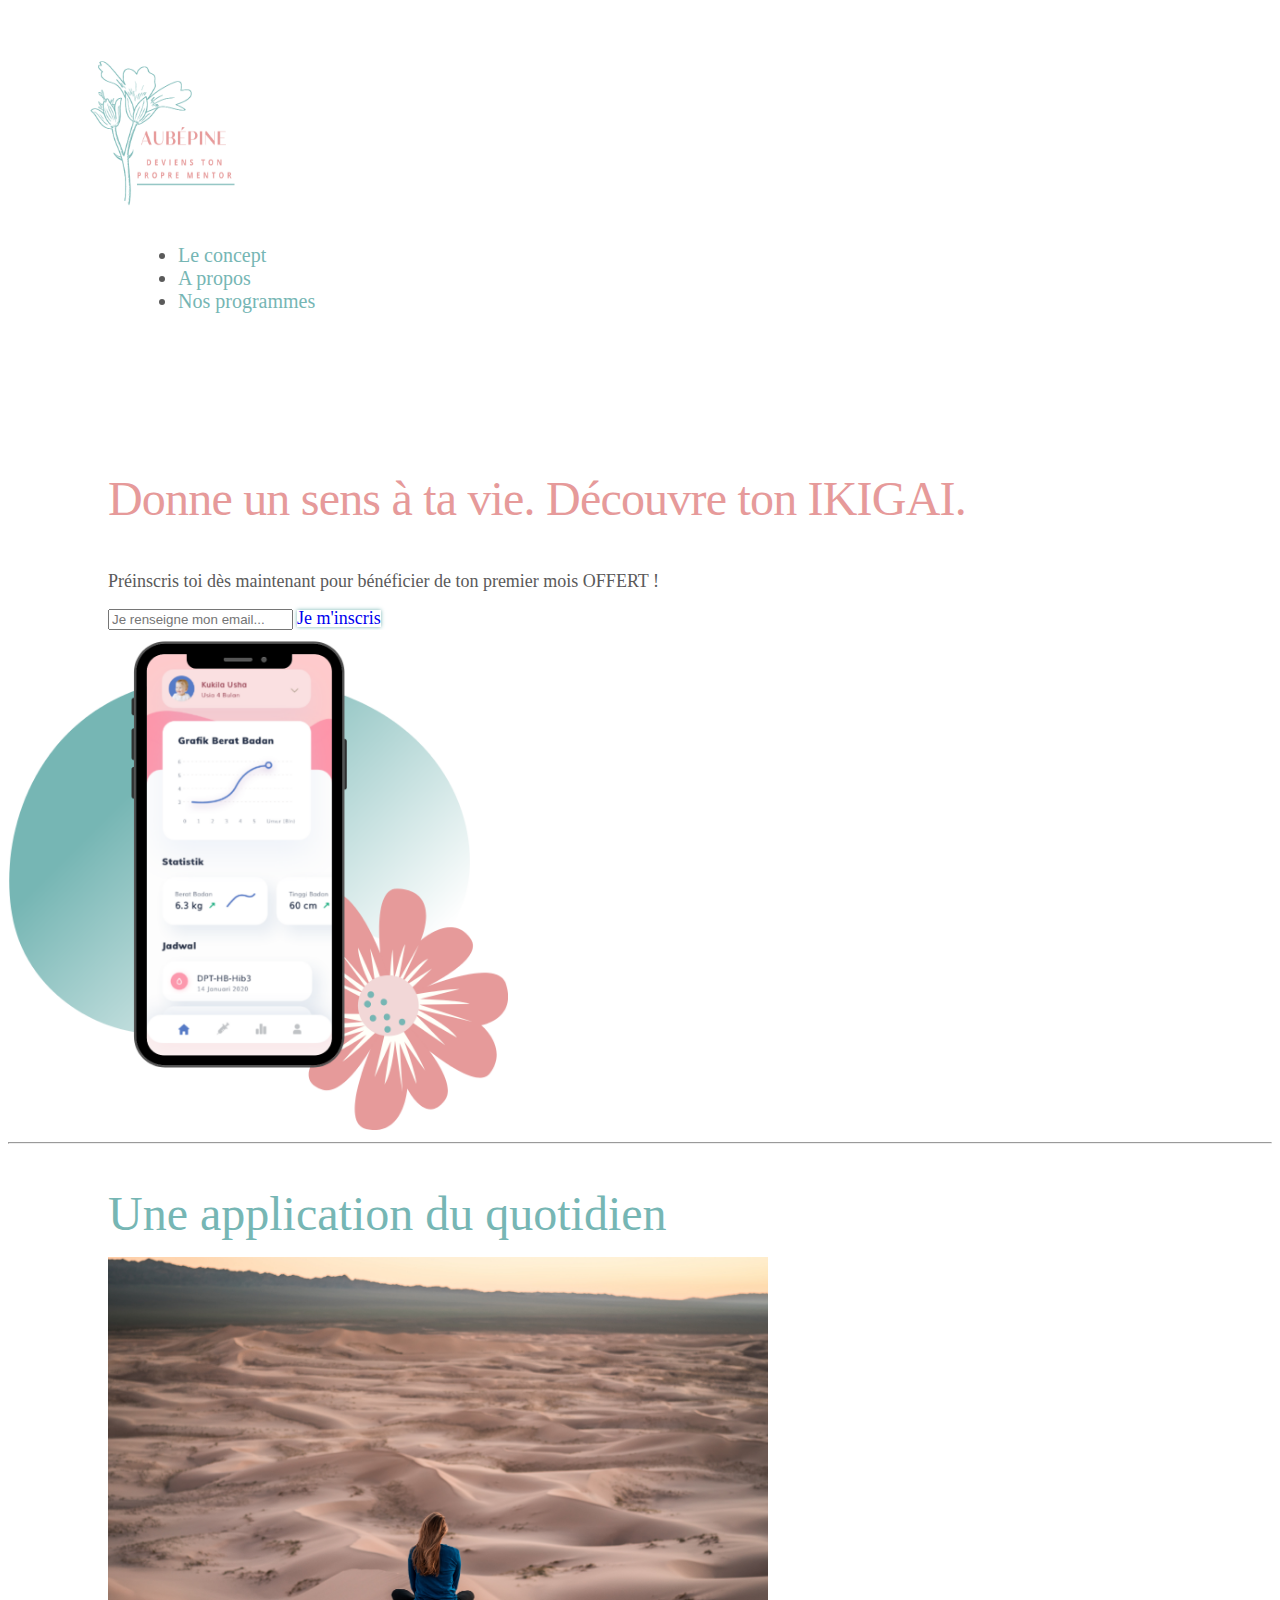
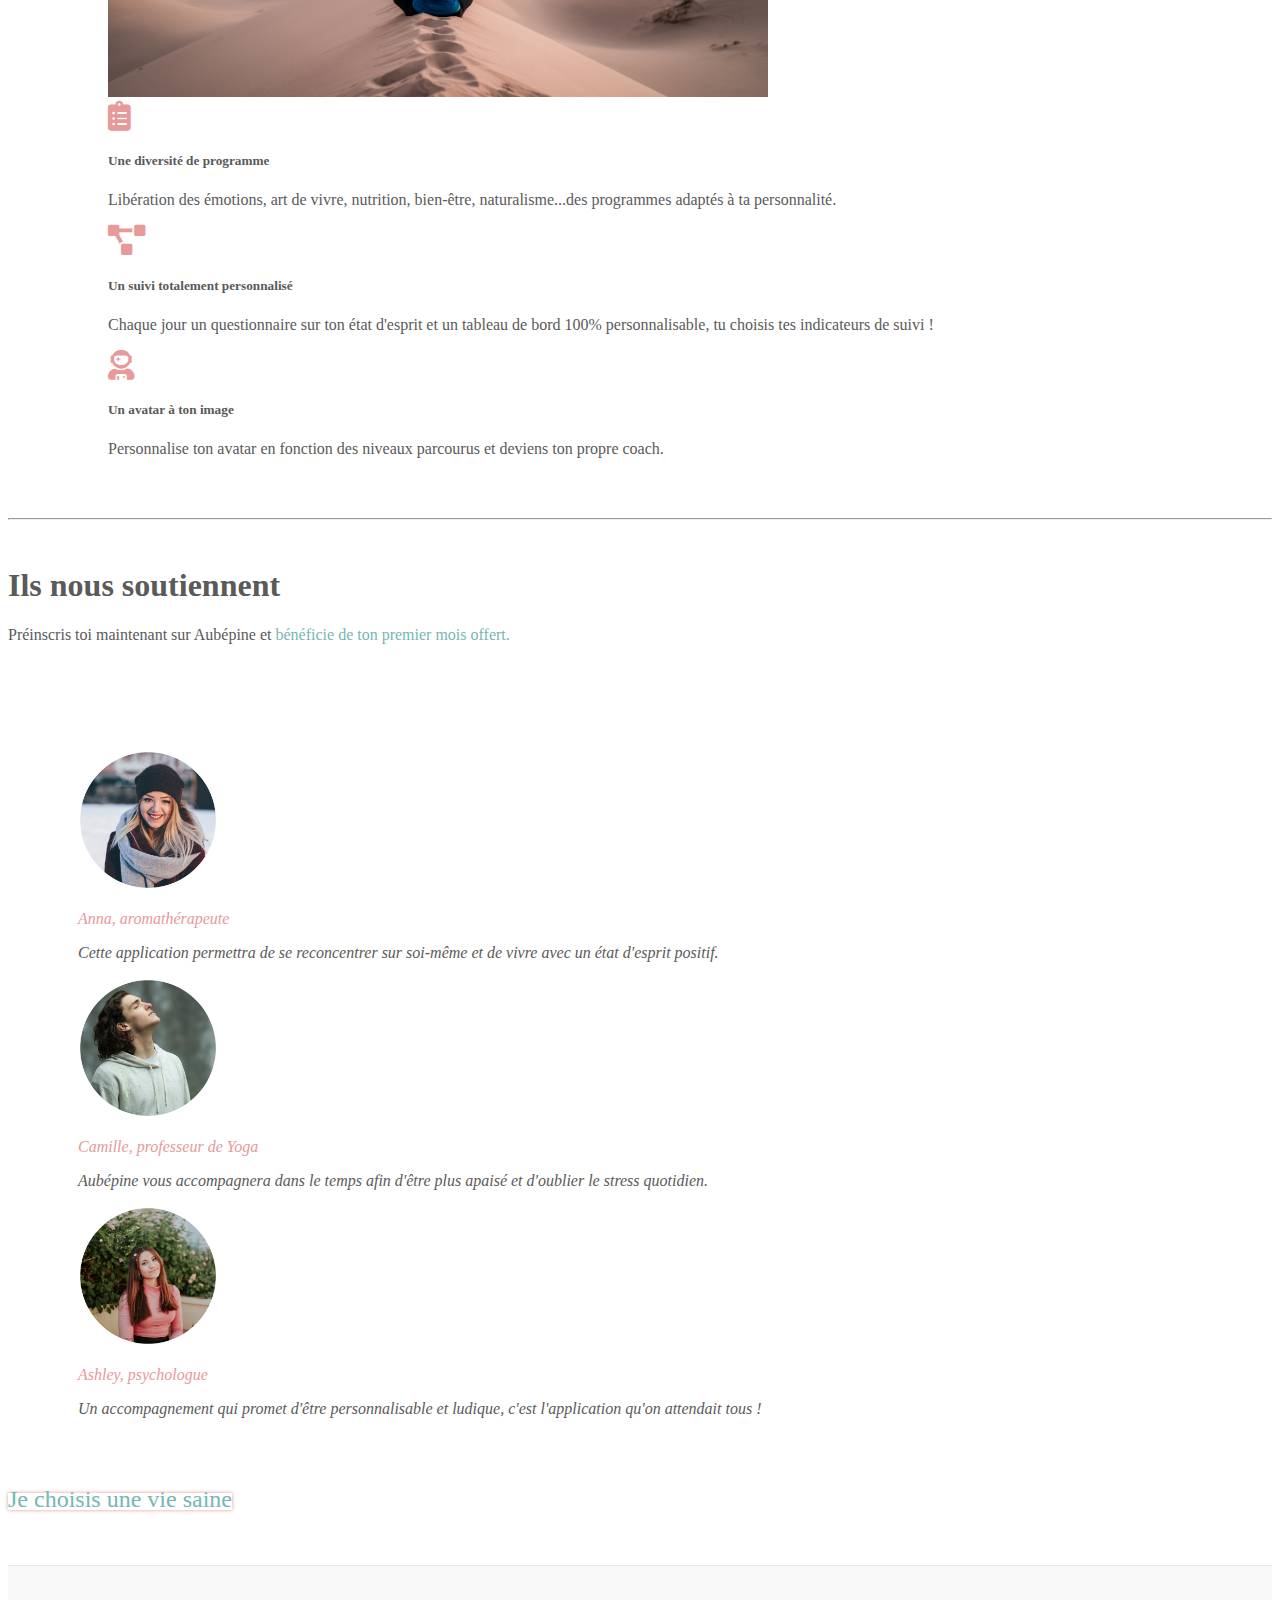
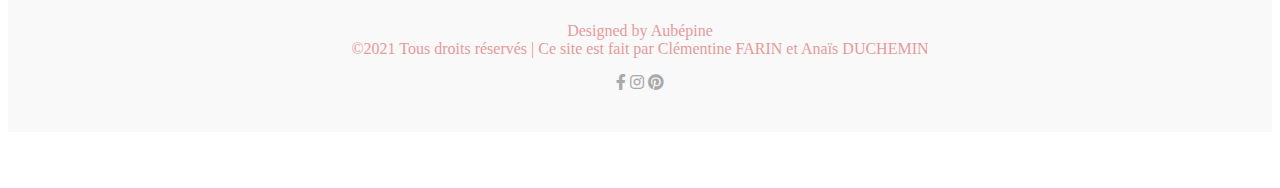
==== index.html @ b3175052 "Update index.html" ====
<!doctype html>
<html lang="fr">
  <head>
    <!-- Required meta tags -->
    <meta charset="utf-8">
    <meta name="viewport" content="width=device-width, initial-scale=1">

    <!-- Bootstrap CSS -->
    <link href="https://cdn.jsdelivr.net/npm/bootstrap@5.0.0-beta2/dist/css/bootstrap.min.css" rel="stylesheet" integrity="sha384-BmbxuPwQa2lc/FVzBcNJ7UAyJxM6wuqIj61tLrc4wSX0szH/Ev+nYRRuWlolflfl" crossorigin="anonymous">
		
		<link rel="stylesheet" href="style.css">
		
		<link rel="stylesheet" href="carousel.css">
		
		<link rel="stylesheet" href="blog.css">
		
		<link rel="stylesheet" href="https://cdnjs.cloudflare.com/ajax/libs/font-awesome/5.13.1/css/all.min.css">
		
    <title>Aubépine</title>
		
		<style type="text/css"> 
			a:link
			{ 
 		text-decoration:none;
		</style>
 
	</head>
	<body>
		
		<!--NAVBAR-->
<nav class="navbar navbar-expand-lg navbar-white bg-white">
  <div class="container-fluid">
    <img src="logo.png" width="150" height="150">
      <span class="navbar-toggler-icon"></span>
    <div class="collapse navbar-collapse" id="navbarNavDropdown">
      <ul class="navbar-nav">
        <li class="nav-item">
					<a class="nav-link" style="color:#76B6B4;" aria-current="page"  href="#"><FONT face="Poppins">Le concept</FONT></a>
        </li>
        <li class="nav-item">
					<a class="nav-link" style="color:#76B6B4;" href="#"><FONT face="Poppins">A propos</FONT></a>
        </li>
 				<li class="nav-item">
					<a class="nav-link" style="color:#76B6B4;" href="#"><FONT face="Poppins">Nos programmes</FONT></a>
        </li>
      </ul>
    </div>
  </div>
</nav>

		
				<!-- VALEUR -->

 <div class="row featurette">
      <div class="col-md-7">
				<h2 class="featurette-heading"><FONT size="10pt"><FONT face="Poppins"><p style="color:#E69A9A";>Donne un sens à ta vie. <span class="text-muted">Découvre ton IKIGAI.</span></p></FONT></FONT></h2>
				<p class="lead"><FONT face="Poppins"><FONT size="4pt">Préinscris toi dès maintenant pour bénéficier de ton premier mois OFFERT !</FONT></FONT></p>
						<div class="input-group mb-3">
				<input type="text" class="form-control" placeholder="Je renseigne mon email..." aria-label="Je renseigne mon adresse email" aria-describedby="button-addon2">
				<a href="https://anaisduchemin.github.io/Aubepine-confirmpage/" class="btn btn-outline-secondary" type="button" id="button-addon2"><FONT face="Poppins"><FONT size="4pt">Je m'inscris</FONT></FONT></a>
</div>
      </div>
      <div class="col-md-5">
        <img class="bd-placeholder-img bd-placeholder-img-lg featurette-image img-fluid mx-auto" width="500" height="500" src="APP.png" role="img"preserveAspectRatio="xMidYMid slice" focusable="false"><title>Placeholder</title><rect width="100%" height="100%" fill="#eee"/><text x="50%" y="50%" fill="#aaa" dy=".3em"></text>

      </div>
    </div>
	
		
				<!--FEATURES-->
		
	<hr class="features">
	<br>
		<p class="titreapp"><FONT size="8pt">Une application du quotidien</FONT></p>
	<div class="clearfix">
  <img src="meditation.jpg" class="col-md-6 float-md-end mb-3 ms-md-3" height="440px" margin-top="100px">
		
		<div class="card w-5">
  <div class="card-body">
		<i class="fas fa-clipboard-list" style="font-size: 30px; color: #E69A9A"></i>
		<h5 class="card-title"><FONT face="Poppins">Une diversité de programme</FONT></h5>
		<p class="card-text"><FONT face="Poppins">Libération des émotions, art de vivre, nutrition, bien-être, naturalisme...des programmes adaptés à ta personnalité.</FONT></p>
  </div>
</div>

<div class="card w-5">
  <div class="card-body">
		<i class="fas fa-project-diagram" style="font-size: 30px; color: #E69A9A"></i>
		<h5 class="card-title"><FONT face="Poppins">Un suivi totalement personnalisé</FONT></h5>
		<p class="card-text"><FONT face="Poppins">Chaque jour un questionnaire sur ton état d'esprit et un tableau de bord 100% personnalisable, tu choisis tes indicateurs de suivi !</FONT></p>
  </div>
</div>
		
<div class="card w-5">
  <div class="card-body">
		<i class="fas fa-user-astronaut" style="font-size: 30px; color: #E69A9A"></i>
		<h5 class="card-title"><FONT face="Poppins">Un avatar à ton image</FONT></h5>
		<p class="card-text"><FONT face="Poppins">Personnalise ton avatar en fonction des niveaux parcourus et deviens ton propre coach.</FONT></p>
  </div>
</div>	
</div>
<br>
<br>

		
				<!-- TEMOIGNAGE -->
		
			<hr class="temoignages">
		<br>
 	<div class="row text-center">
		<h1 class="Soutien"><FONT face="Poppins">Ils nous soutiennent</FONT></h1>
		<p class="soutien-description"><FONT face="Poppins">Préinscris toi maintenant sur Aubépine et <a href="#button-addon2"><font color="#76B6B4">bénéficie de ton premier mois offert.</font></a></FONT></p>
	 <br>
	 <br>
	 <br>
	 <br>
	 <br>
      <div class="col-lg-4">
        <img class="bd-placeholder-img rounded-circle" width="140" height="140" src="Anna.png" role="img" preserveAspectRatio="xMidYMid slice" focusable="false">
					<title>Placeholder</title><rect width="100%" height="100%" fill="#777"/><text x="50%" y="50%" fill="#777" dy=".3em"></text>
				<p style="color:#E69A9A";><FONT size="3pt"><FONT face="Poppins">Anna, aromathérapeute</FONT></FONT></p>
				<p><FONT face="Poppins">Cette application permettra de se reconcentrer sur soi-même et de vivre avec un état d'esprit positif.</FONT></p>
      </div><!-- /.col-lg-4 -->
	 
	 
	      <div class="col-lg-4">
        <img class="bd-placeholder-img rounded-circle" width="140" height="140" src="Camille.png" role="img" preserveAspectRatio="xMidYMid slice" focusable="false"><title>Placeholder</title><rect width="100%" height="100%" fill="#777"/><text x="50%" y="50%" fill="#777" dy=".3em">

        <p style="color:#E69A9A";><FONT size="3pt"><FONT face="Poppins">Camille, professeur de Yoga</FONT></FONT></p>
					<p><FONT face="Poppins">Aubépine vous accompagnera dans le temps afin d'être plus apaisé et d'oublier le stress quotidien.</FONT></p>
				</text>
	 </div>
	 
      <div class="col-lg-4">
        <img class="bd-placeholder-img rounded-circle" width="140" height="140" src="Ashley.png" role="img" preserveAspectRatio="xMidYMid slice" focusable="false"><title>Placeholder</title><rect width="100%" height="100%" fill="#777"/><text x="50%" y="50%" fill="#777" dy=".3em"></text>
				

        <p style="color:#E69A9A";><FONT size="3pt"><FONT face="Poppins">Ashley, psychologue</FONT></FONT></p>
				<p><FONT face="Poppins">Un accompagnement qui promet d'être personnalisable et ludique, c'est l'application qu'on attendait tous !</FONT></p>
      </div><!-- /.col-lg-4 -->
		</div>
		
		<br>
		<br>
		<div class="row text-center">
		    <p><FONT face="Poppins">
					<a href="#button-addon2" id class="btn btn-light" style="color:#76B6B4; box-shadow: 0 0 4px #E69A9A;"><FONT face="Poppins"><FONT size="5pt">Je choisis une vie saine</FONT></FONT></a>
			</FONT>
			</p>
		</div>
		</body>
		
		<!-- FOOTER -->
		<br>
		<br>
		<footer class="blog-footer">
			<p style="color:#E69A9A";><FONT face="Poppins">Designed by Aubépine <br>©2021 Tous droits réservés | Ce site est fait par Clémentine FARIN et Anaïs DUCHEMIN</FONT></p>
			
		<div class="reseaux">
			<a href="#"><i class="fab fa-facebook-f" style="color: darkgray";></i></a>
			<a href="#"><i class="fab fa-instagram" style="color: darkgray";></i></a>
			<a href="#"><i class="fab fa-pinterest" style="color: darkgray";></i></a>
		</div>
</footer>

    <!-- Optional JavaScript; choose one of the two! -->

    <!-- Option 1: Bootstrap Bundle with Popper -->
    <script src="https://cdn.jsdelivr.net/npm/bootstrap@5.0.0-beta2/dist/js/bootstrap.bundle.min.js" integrity="sha384-b5kHyXgcpbZJO/tY9Ul7kGkf1S0CWuKcCD38l8YkeH8z8QjE0GmW1gYU5S9FOnJ0" crossorigin="anonymous"></script>
</html>
---- style.css ----
.col-md-7 {
	padding-left: 100px;
	padding-top:30px;
}

.navbar
{
padding-left:80px;
}

#navbarNavDropdown{
display:flex;
justify-content: left;
padding-left: 50px;
padding-top : 14px;
font-size:20px;
}

.col-lg-4{
	padding-left:70px;
	padding-right:70px;
	font-style: italic;	
}

.clearfix{
	padding-left: 100px;
	padding-right:100px;
}

.titreapp{
padding-left:100px;
color:#76B6B4;
}

#button-addon2{
box-shadow: 0 0 4px #76B6B4;
}

a:hover {
  background-color:#FEF7F9;
}
---- carousel.css ----
/* GLOBAL STYLES
-------------------------------------------------- */
/* Padding below the footer and lighter body text */

body {
  padding-top: 3rem;
  padding-bottom: 3rem;
  color: #5a5a5a;
}


/* CUSTOMIZE THE CAROUSEL
-------------------------------------------------- */

/* Carousel base class */
.carousel {
  margin-bottom: 4rem;
}
/* Since positioning the image, we need to help out the caption */
.carousel-caption {
  bottom: 3rem;
  z-index: 10;
}

/* Declare heights because of positioning of img element */
.carousel-item {
  height: 32rem;
}
.carousel-item > img {
  position: absolute;
  top: 0;
  left: 0;
  min-width: 100%;
  height: 32rem;
}


/* MARKETING CONTENT
-------------------------------------------------- */

/* Center align the text within the three columns below the carousel */
.marketing .col-lg-4 {
  margin-bottom: 1.5rem;
  text-align: center;
}
.marketing h2 {
  font-weight: 400;
}
/* rtl:begin:ignore */
.marketing .col-lg-4 p {
  margin-right: .75rem;
  margin-left: .75rem;
}
/* rtl:end:ignore */


/* Featurettes
------------------------- */

.featurette-divider {
  margin: 5rem 0; /* Space out the Bootstrap <hr> more */
}

/* Thin out the marketing headings */
.featurette-heading {
  font-weight: 300;
  line-height: 1;
  /* rtl:remove */
  letter-spacing: -.05rem;
}


/* RESPONSIVE CSS
-------------------------------------------------- */

@media (min-width: 40em) {
  /* Bump up size of carousel content */
  .carousel-caption p {
    margin-bottom: 1.25rem;
    font-size: 1.25rem;
    line-height: 1.4;
  }

  .featurette-heading {
    font-size: 50px;
  }
}

@media (min-width: 62em) {
  .featurette-heading {
    margin-top: 7rem;
  }
}
---- blog.css ----
/* stylelint-disable selector-list-comma-newline-after */

.blog-header {
  line-height: 1;
  border-bottom: 1px solid #e5e5e5;
}

.blog-header-logo {
  font-family: "Playfair Display", Georgia, "Times New Roman", serif/*rtl:Amiri, Georgia, "Times New Roman", serif*/;
  font-size: 2.25rem;
}

.blog-header-logo:hover {
  text-decoration: none;
}

h1, h2, h3, h4, h5, h6 {
  font-family: "Playfair Display", Georgia, "Times New Roman", serif/*rtl:Amiri, Georgia, "Times New Roman", serif*/;
}

.display-4 {
  font-size: 2.5rem;
}
@media (min-width: 768px) {
  .display-4 {
    font-size: 3rem;
  }
}

.nav-scroller {
  position: relative;
  z-index: 2;
  height: 2.75rem;
  overflow-y: hidden;
}

.nav-scroller .nav {
  display: flex;
  flex-wrap: nowrap;
  padding-bottom: 1rem;
  margin-top: -1px;
  overflow-x: auto;
  text-align: center;
  white-space: nowrap;
  -webkit-overflow-scrolling: touch;
}

.nav-scroller .nav-link {
  padding-top: .75rem;
  padding-bottom: .75rem;
  font-size: .875rem;
}

.card-img-right {
  height: 100%;
  border-radius: 0 3px 3px 0;
}

.flex-auto {
  flex: 0 0 auto;
}

.h-250 { height: 250px; }
@media (min-width: 768px) {
  .h-md-250 { height: 250px; }
}

/* Pagination */
.blog-pagination {
  margin-bottom: 4rem;
}
.blog-pagination > .btn {
  border-radius: 2rem;
}

/*
 * Blog posts
 */
.blog-post {
  margin-bottom: 4rem;
}
.blog-post-title {
  margin-bottom: .25rem;
  font-size: 2.5rem;
}
.blog-post-meta {
  margin-bottom: 1.25rem;
  color: #727272;
}

/*
 * Footer
 */
.blog-footer {
  padding: 2.5rem 0;
  color: #727272;
  text-align: center;
  background-color: #f9f9f9;
  border-top: .05rem solid #e5e5e5;
}
.blog-footer p:last-child {
  margin-bottom: 0;
}
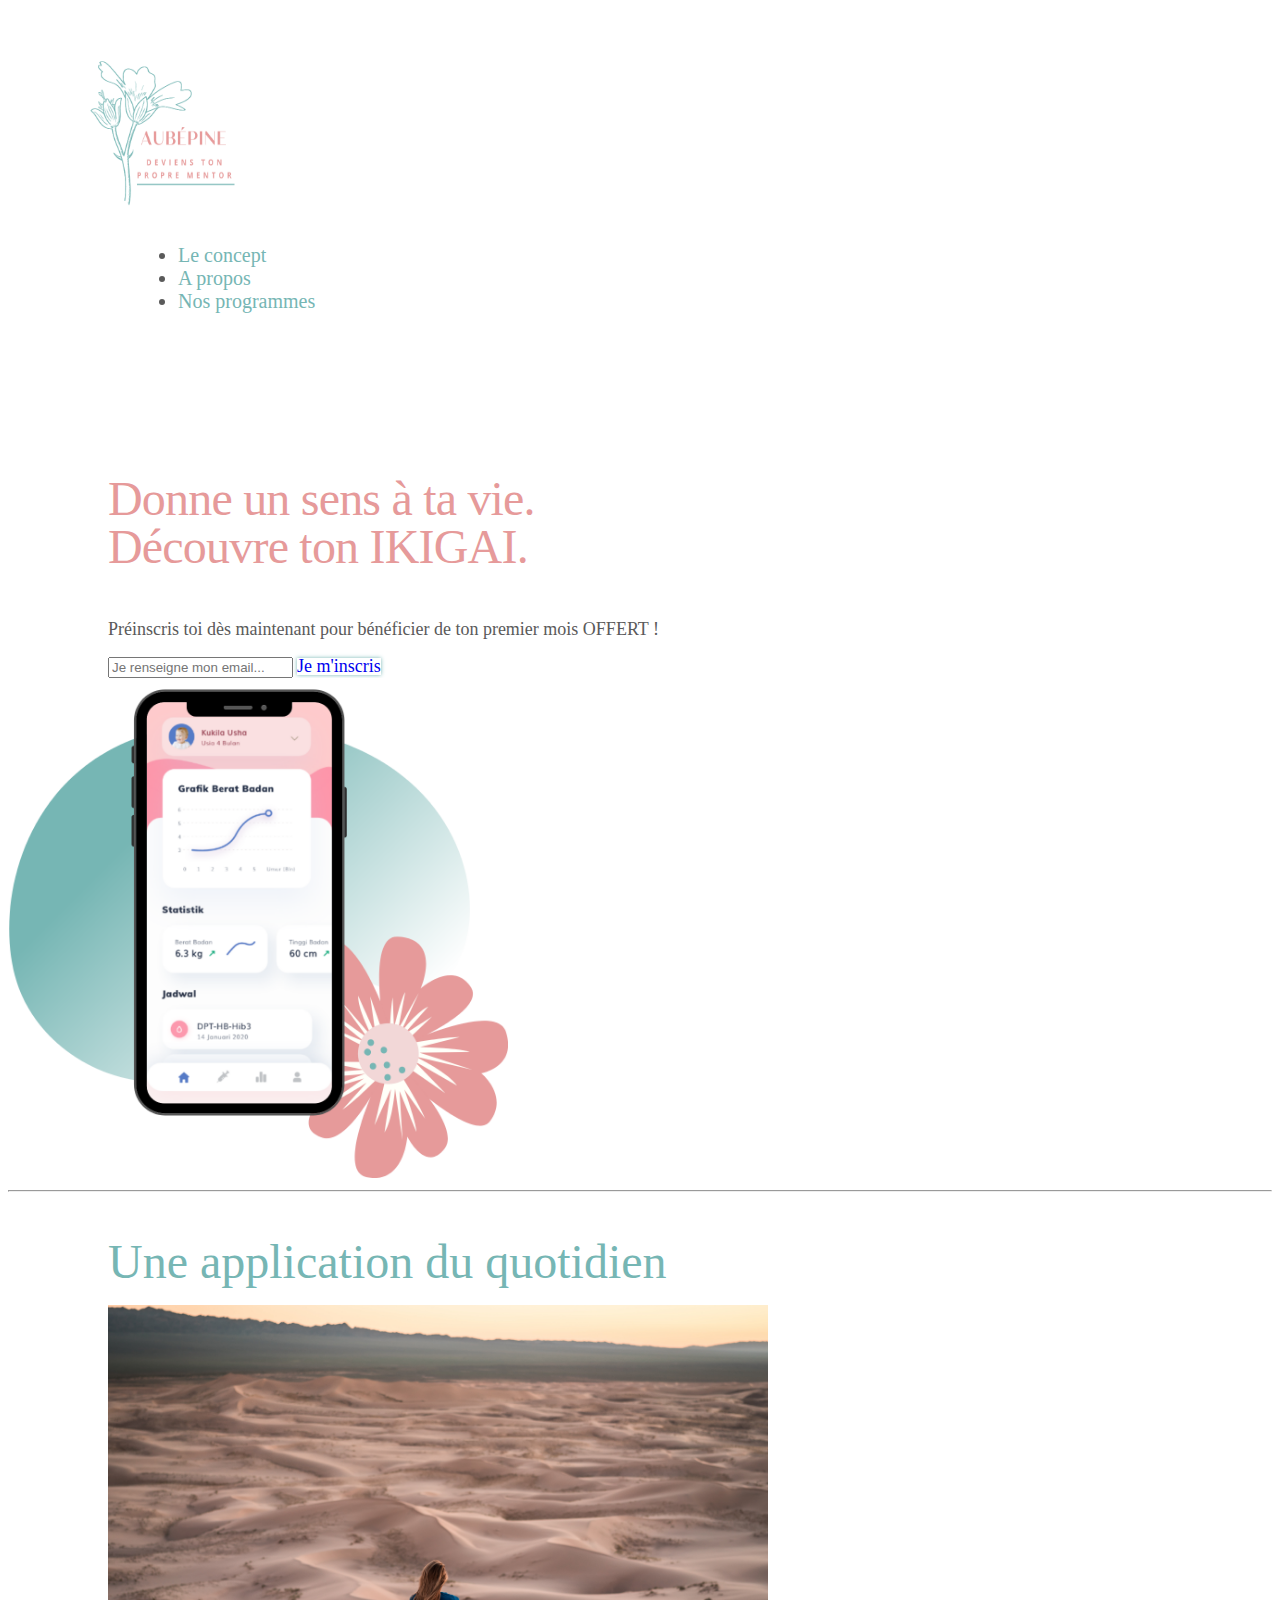
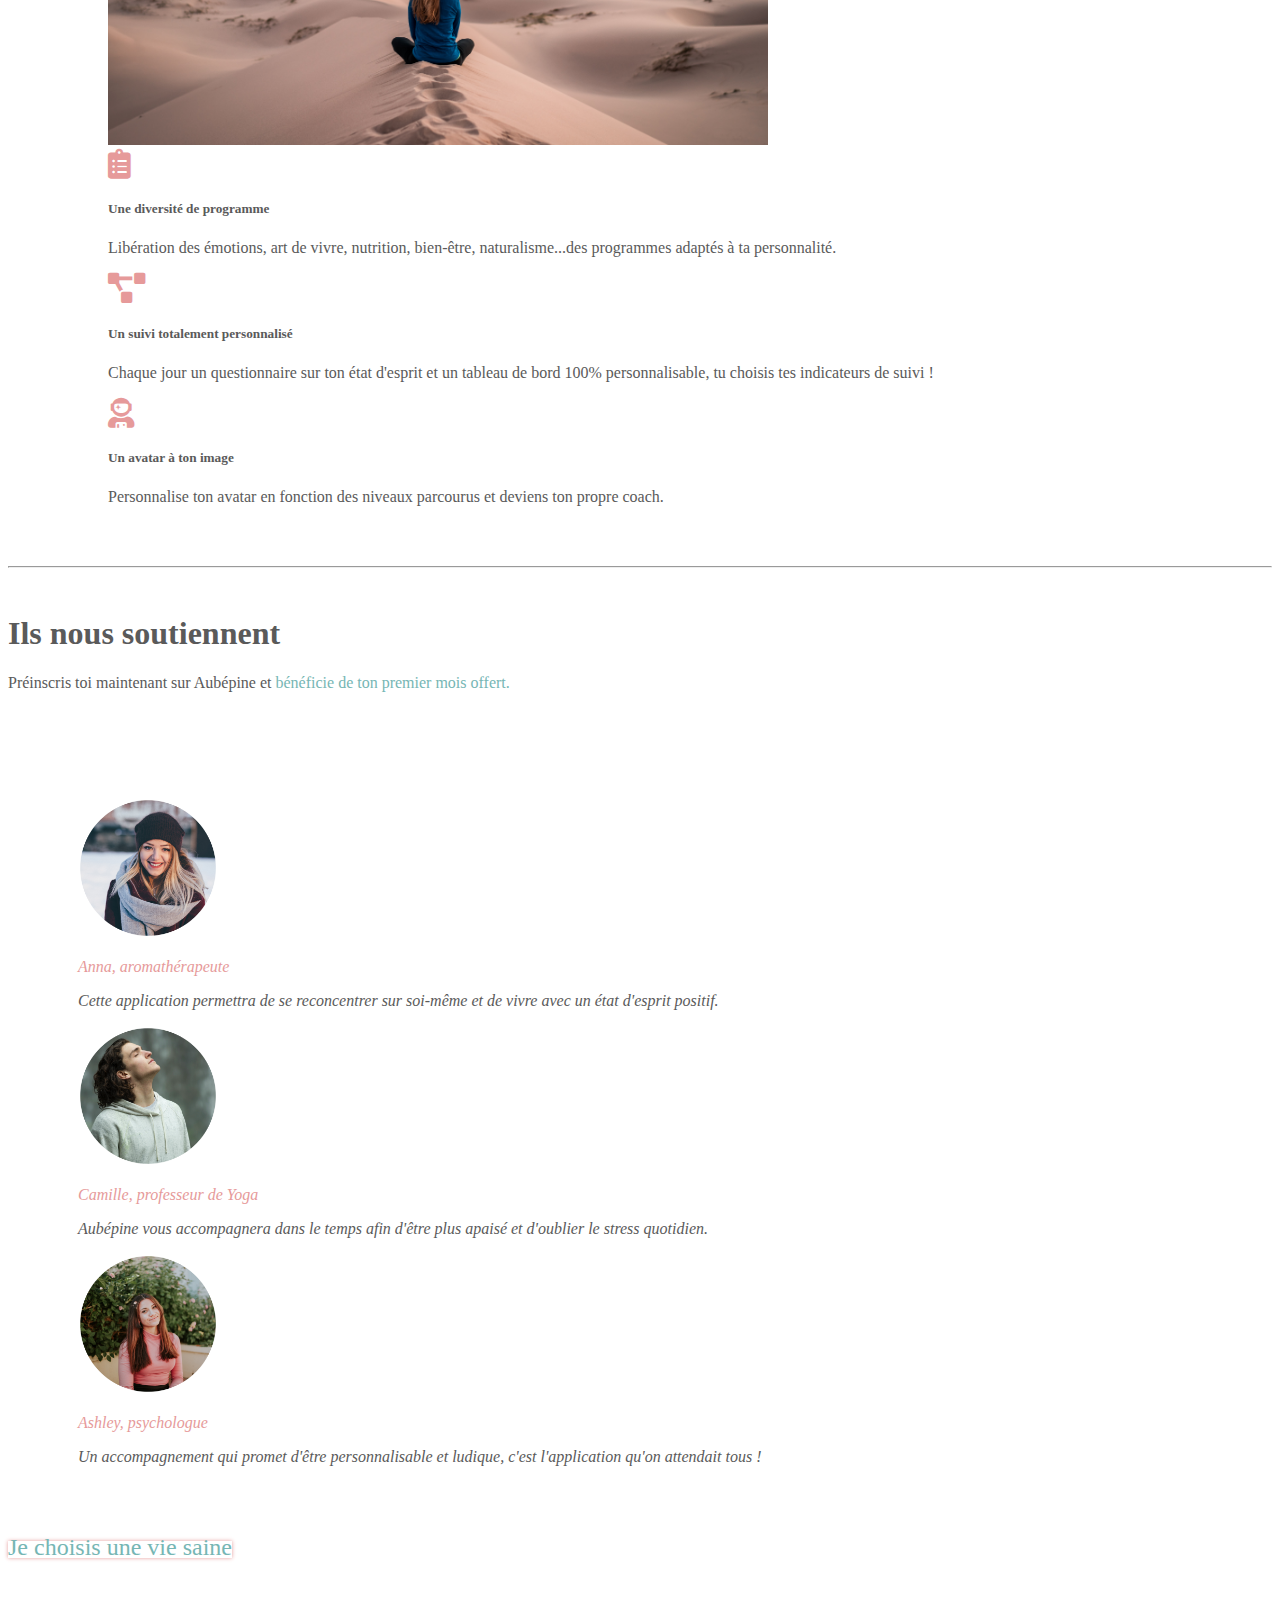
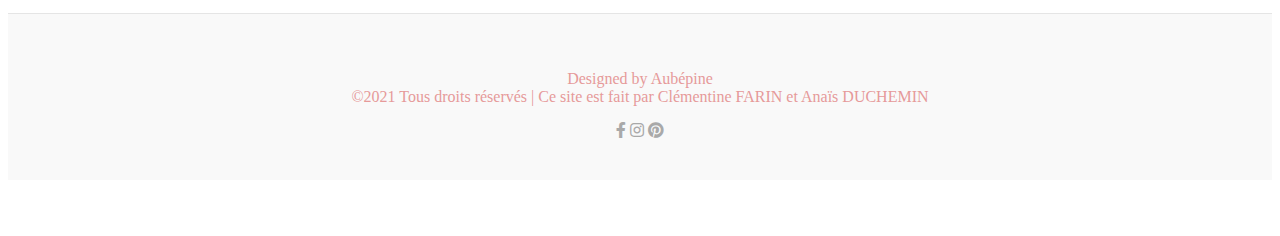
==== commit f14856f1: "Update index.html" ====
--- a/index.html
+++ b/index.html
@@ -15,6 +15,9 @@
 		<link rel="stylesheet" href="blog.css">
 		
 		<link rel="stylesheet" href="https://cdnjs.cloudflare.com/ajax/libs/font-awesome/5.13.1/css/all.min.css">
+	  	
+	  	<link rel="preconnect" href="https://fonts.gstatic.com/%22%3E>
+   		<link href="https://fonts.googleapis.com/css2?family=Open+Sans&display=swap" rel="stylesheet">
 		
     <title>Aubépine</title>
 		
@@ -53,11 +56,11 @@
 
  <div class="row featurette">
       <div class="col-md-7">
-				<h2 class="featurette-heading"><FONT size="10pt"><FONT face="Poppins"><p style="color:#E69A9A";>Donne un sens à ta vie. <span class="text-muted">Découvre ton IKIGAI.</span></p></FONT></FONT></h2>
+				<h2 class="featurette-heading"><FONT size="10pt"><FONT face="Poppins"><p style="color:#E69A9A";>Donne un sens à ta vie.<br> <span class="text-muted">Découvre ton IKIGAI.</span></p></FONT></FONT></h2>
 				<p class="lead"><FONT face="Poppins"><FONT size="4pt">Préinscris toi dès maintenant pour bénéficier de ton premier mois OFFERT !</FONT></FONT></p>
 						<div class="input-group mb-3">
 				<input type="text" class="form-control" placeholder="Je renseigne mon email..." aria-label="Je renseigne mon adresse email" aria-describedby="button-addon2">
-				<a href="https://anaisduchemin.github.io/Aubepine-confirmpage/" class="btn btn-outline-secondary" type="button" id="button-addon2"><FONT face="Poppins"><FONT size="4pt">Je m'inscris</FONT></FONT></a>
+				<a href="indexconfirmation.html" class="btn btn-outline-secondary" type="button" id="button-addon2"><FONT face="Poppins"><FONT size="4pt">Je m'inscris</FONT></FONT></a>
 </div>
       </div>
       <div class="col-md-5">
@@ -144,7 +147,7 @@
 		<br>
 		<div class="row text-center">
 		    <p><FONT face="Poppins">
-					<a href="#button-addon2" id class="btn btn-light" style="color:#76B6B4; box-shadow: 0 0 4px #E69A9A;"><FONT face="Poppins"><FONT size="5pt">Je choisis une vie saine</FONT></FONT></a>
+					<a href="#button-addon2" id class="btn btn-light" style="color:#76B6B4; box-shadow: 0 0 4px #E69A9A;"><FONT face="Open Sans"><FONT size="5pt">Je choisis une vie saine</FONT></FONT></a>
 			</FONT>
 			</p>
 		</div>
